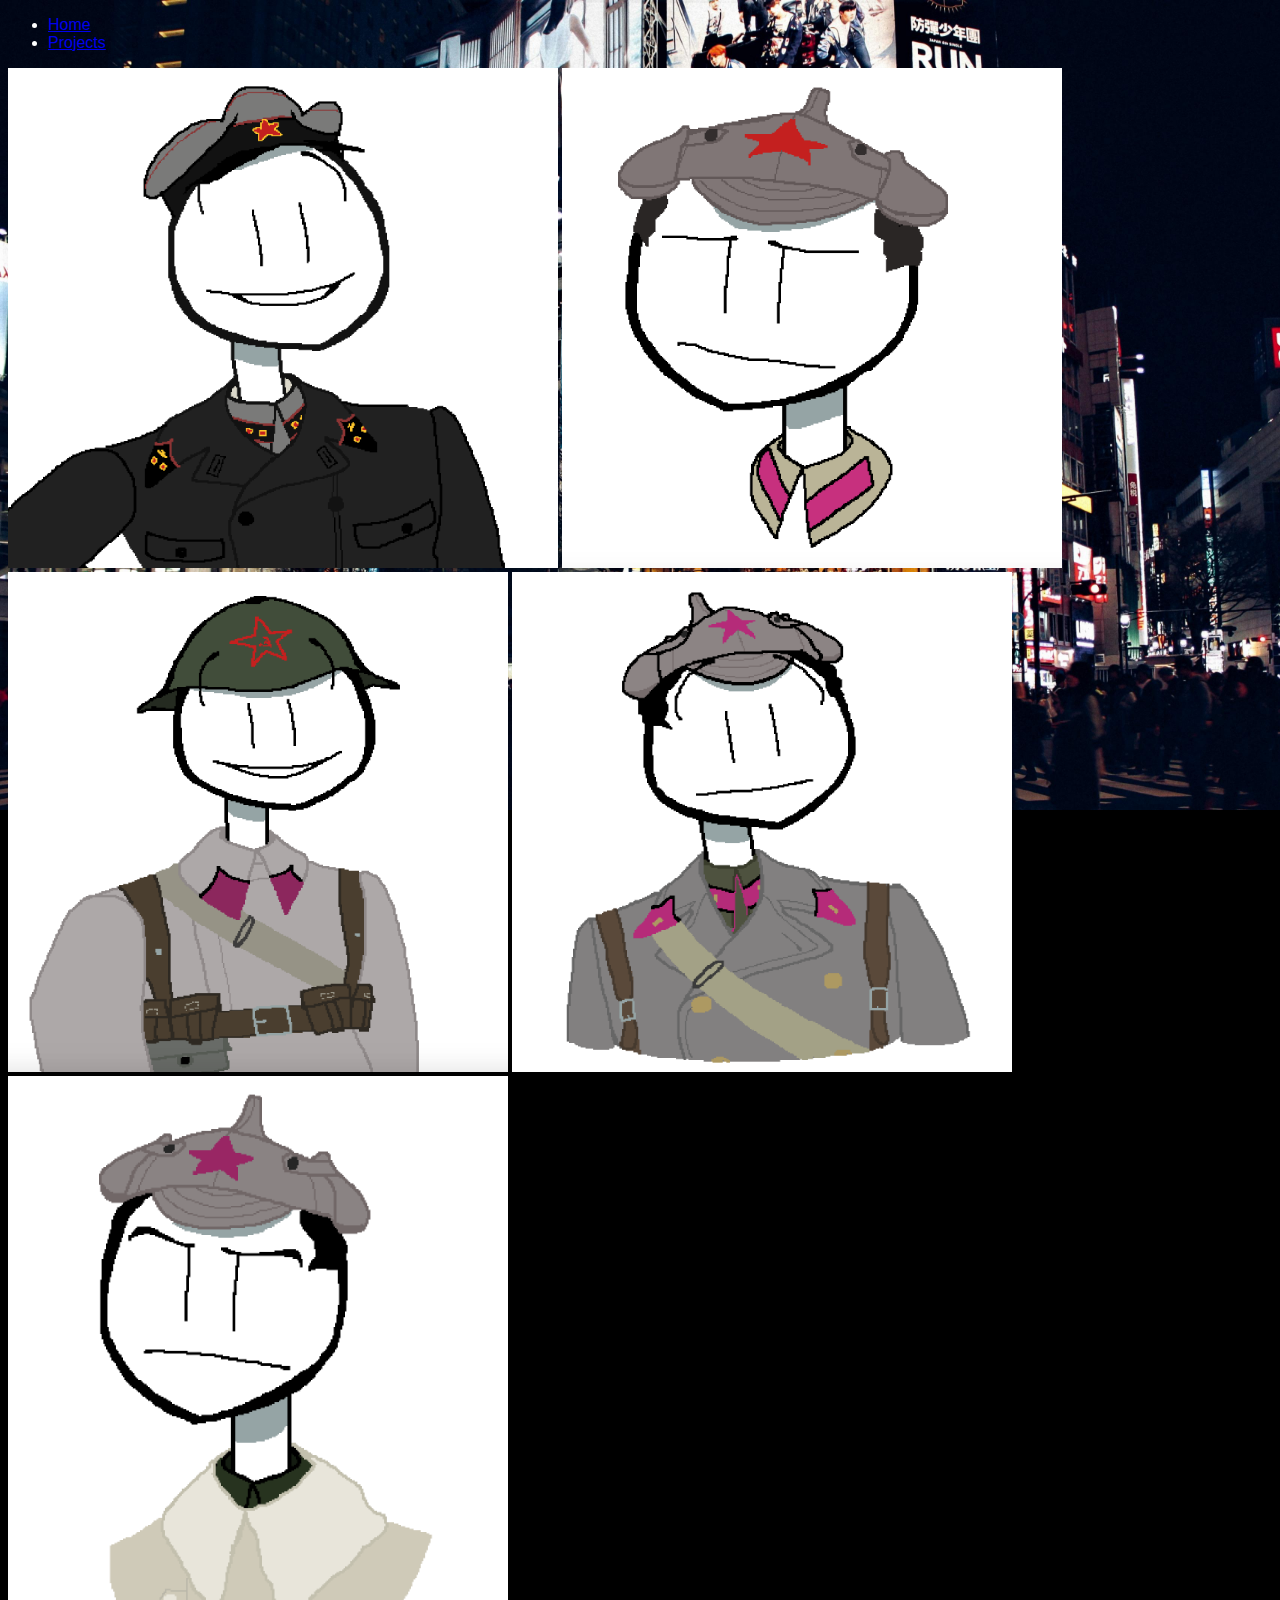
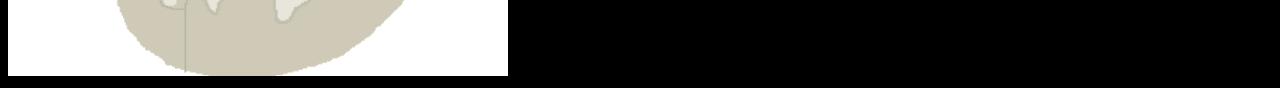
==== projects.html @ b9239b91 "first upload" ====
<!DOCTYPE html>
<html>
	<head>
		<title></title>
		<link rel="stylesheet" type="text/css" href="index.css">
	</head>
	<body>
	<div class="nav">
	       <ul> 
	          <li><a href="index.html">Home</a></li>
	          <li><a href="projects.html">
	          Projects</a></li>
	          </ul>
	</head>
	<body>

<img width="550" height="500" src="tankist-copy.png">
<img width="500" height="500" src="budenovec-copy.png">
<img width="500" height="500" src="soldat-copy.png">
<img width="500" height="500" src="komandir-copy.png">
<img width="500" height="600" src="bekesha-copy.png">
	</body>
</html>
---- index.css ----
body {
	text-decoration-color: blue;
	background-color: black
	
}

h1 {
	font-family: 'Helvetica', sans-serif;
	color: white;
}

body{
	font-family: 'Helvetica', sans-serif;
	color: white;
}

body {
    background-image: url("184730.jpg	");
    background-repeat: no-repeat;
    background-size: 1440px 
}

body {
	text-shadow: 10
}

#desc {
padding-left: 250px;
padding-right: 250px;
}

#heading {
padding-left: 600px;
padding-right: 600px;
}


#nav ul {
list-style-type: none;
margin: 0;
padding: 0;
background-color: #34495e
height: 100%
position: fixed; 
padding-left: 600px;
padding-right: 600px;
}
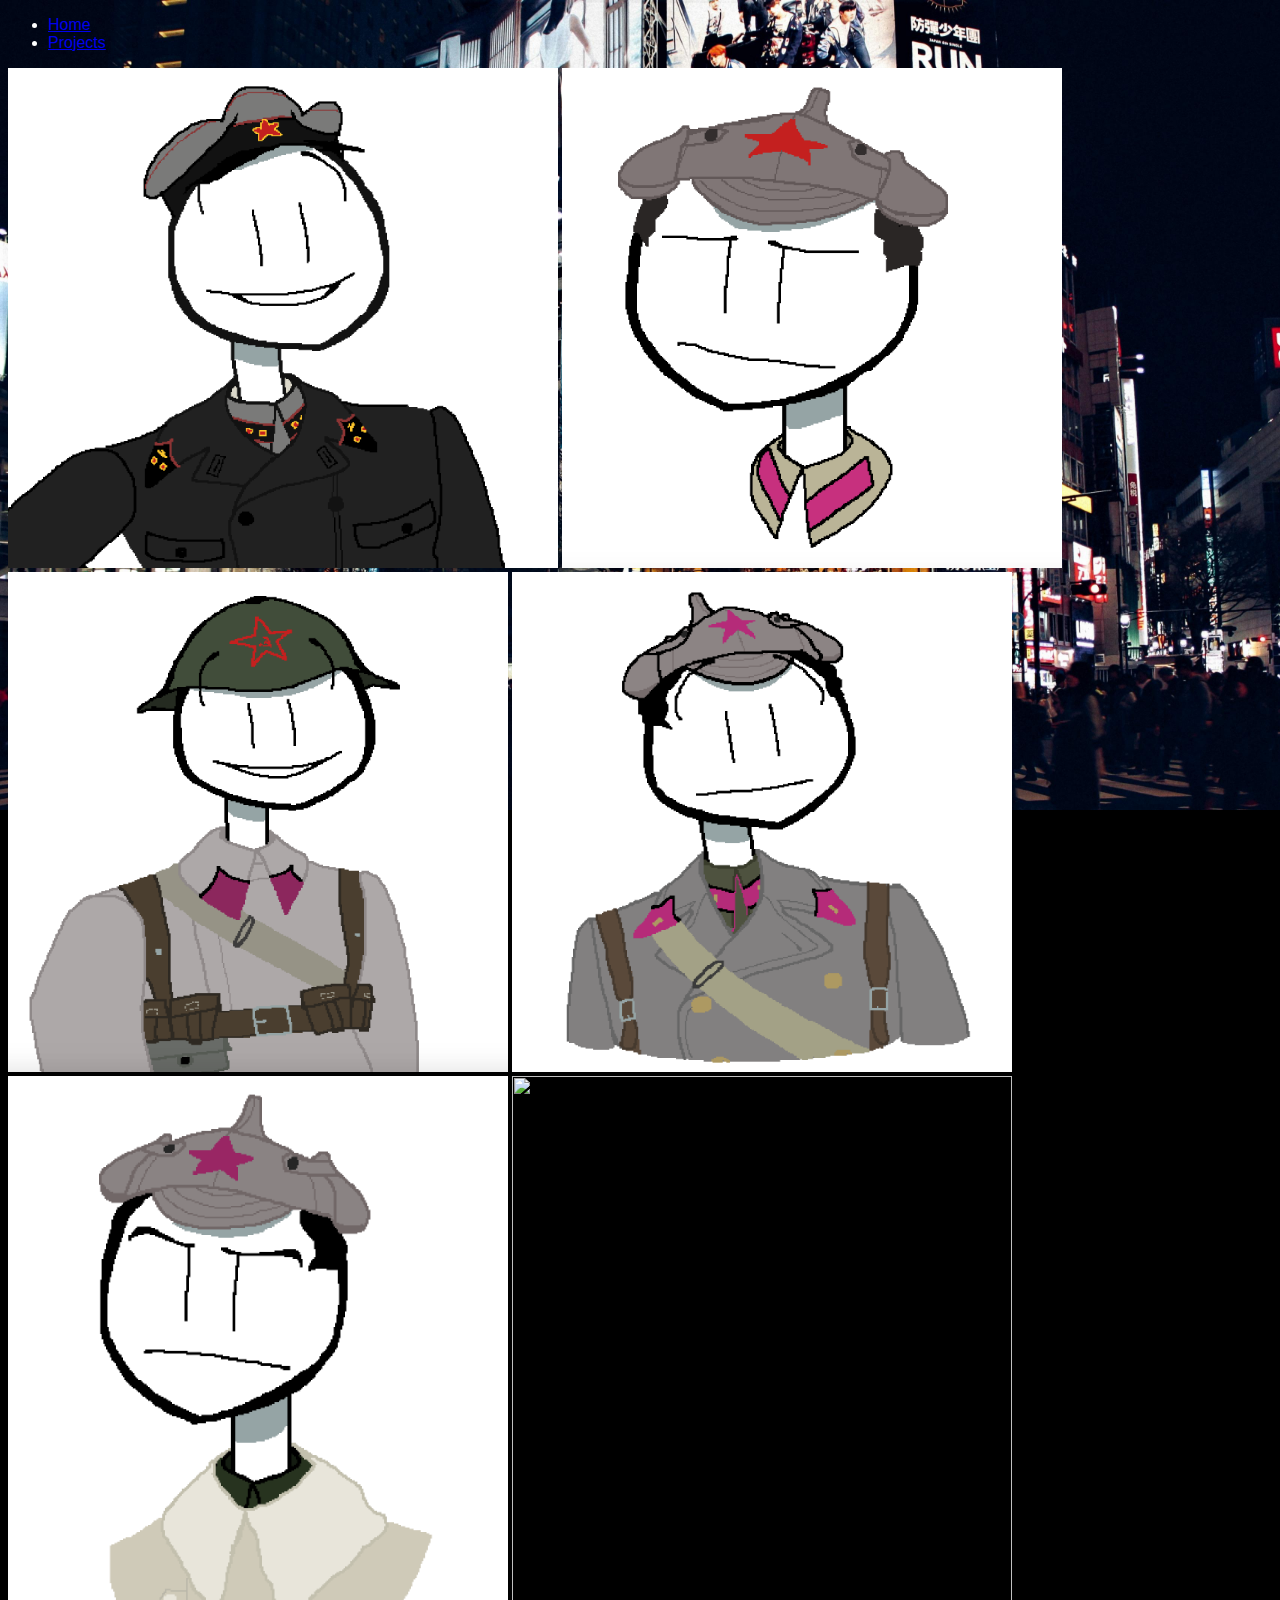
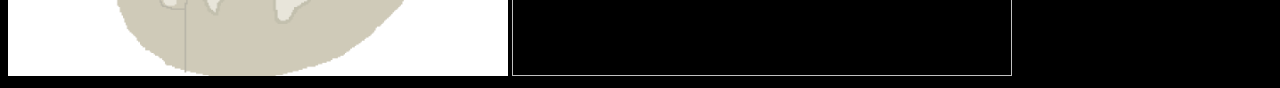
==== commit 74bb2a71: "Added images and texts" ====
--- a/projects.html
+++ b/projects.html
@@ -19,5 +19,6 @@
 <img width="500" height="500" src="soldat-copy.png">
 <img width="500" height="500" src="komandir-copy.png">
 <img width="500" height="600" src="bekesha-copy.png">
+<img width="500" height="600" src="ushanka-copy.png">
 	</body>
 </html>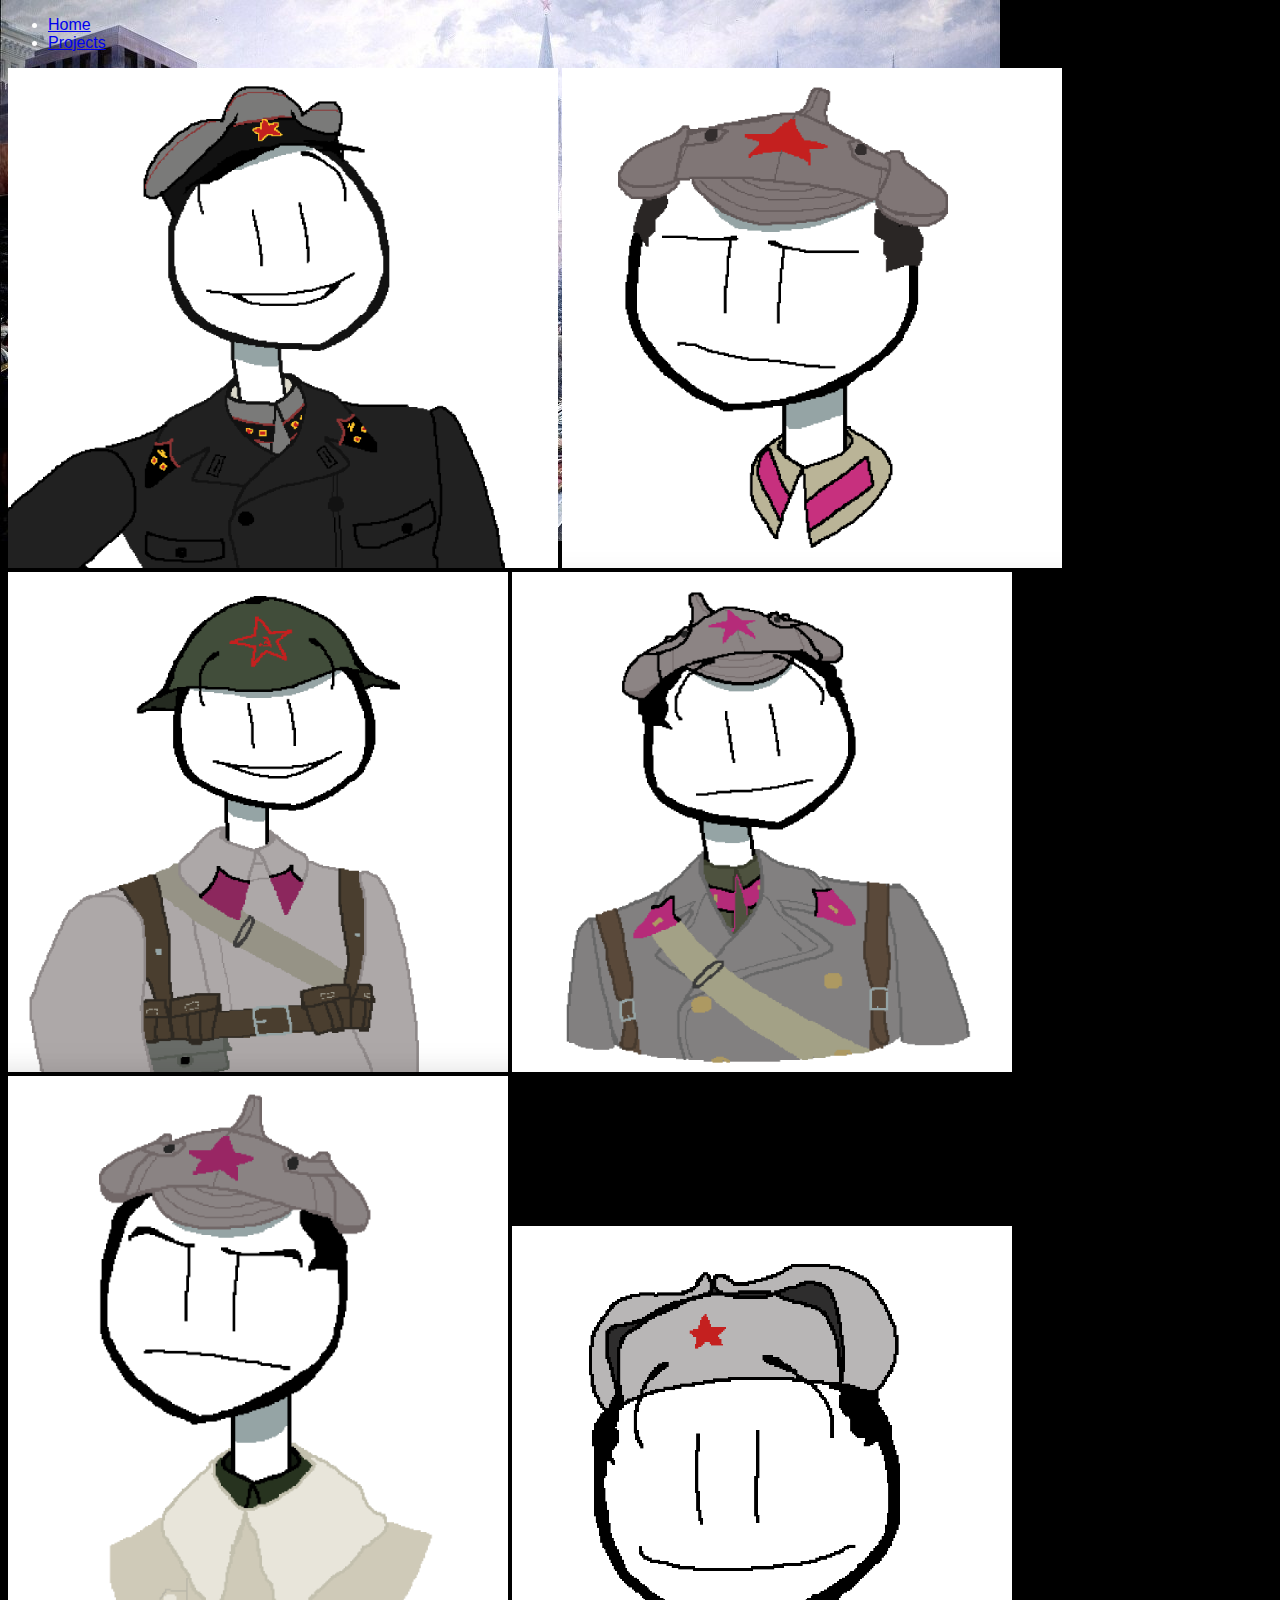
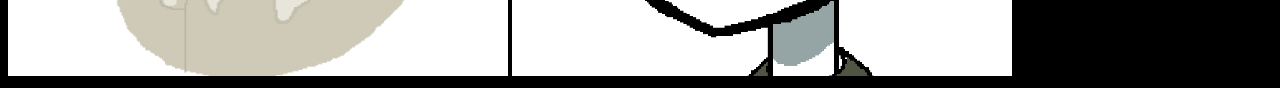
==== commit 003d5ccf: "edited" ====
--- a/projects.html
+++ b/projects.html
@@ -19,6 +19,6 @@
 <img width="500" height="500" src="soldat-copy.png">
 <img width="500" height="500" src="komandir-copy.png">
 <img width="500" height="600" src="bekesha-copy.png">
-<img width="500" height="600" src="ushanka-copy.png">
+<img width="500" height="450" src="ushanka-copy.png">
 	</body>
 </html>--- a/index.css
+++ b/index.css
@@ -12,15 +12,9 @@
 body{
 	font-family: 'Helvetica', sans-serif;
 	color: white;
-}
-
-body {
-    background-image: url("184730.jpg	");
+    background-image: url("1039331281.jpg");
     background-repeat: no-repeat;
-    background-size: 1440px 
-}
-
-body {
+    background-size: 2000px 
 	text-shadow: 10
 }
 
